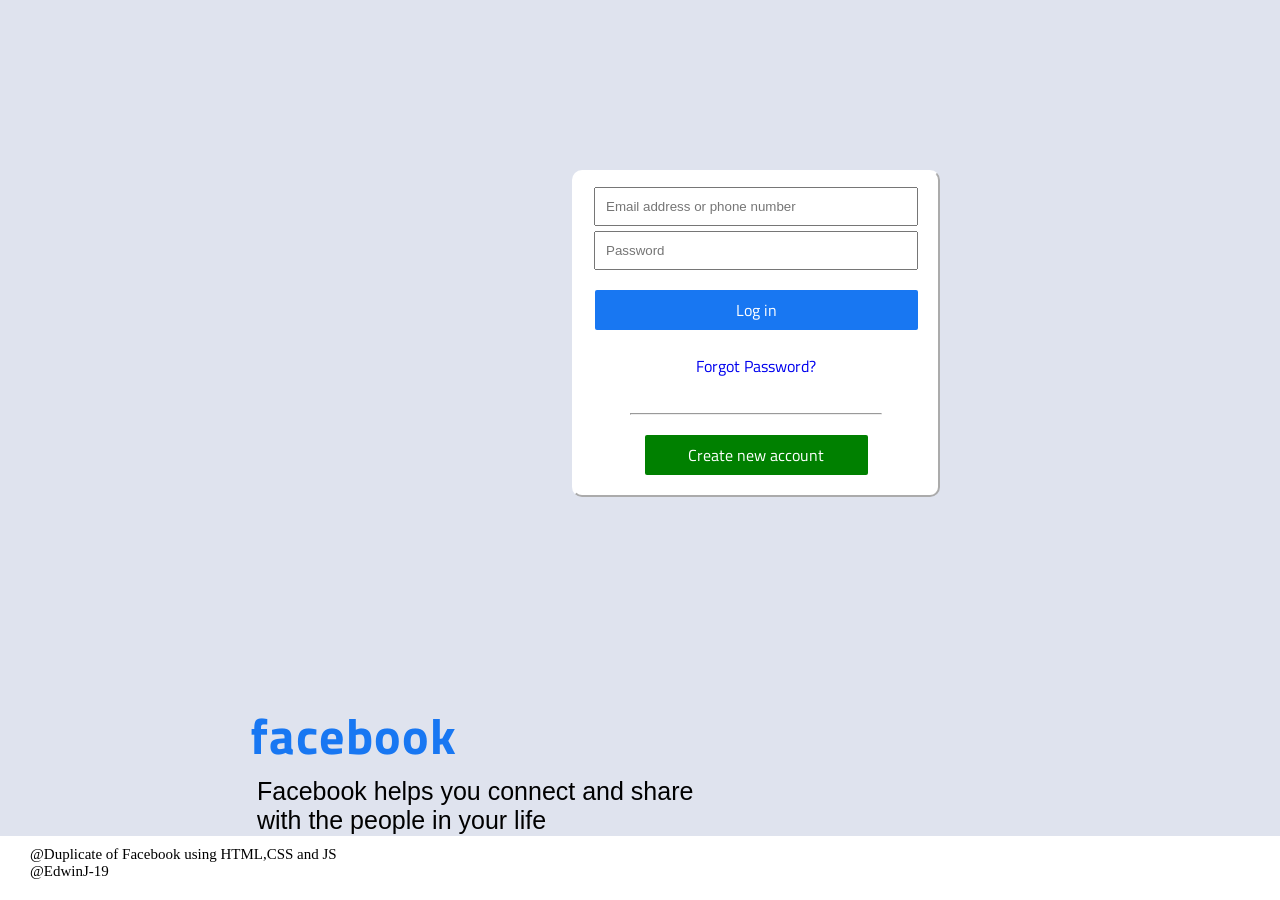
==== index.html @ 45914af6 "changes-1" ====
<!DOCTYPE html>
<html lang="en">
<head>
    <meta charset="UTF-8">
    <meta name="viewport" content="width=device-width, initial-scale=1.0">
    <title>Facebook</title>
    <link href="logo/f-1.jpg" rel="icon" type="img/x-icon">
    <link href="index.css" rel="stylesheet" type="text/css">
    <!-- Font Awesome Icons -->
    <link rel="stylesheet" href="https://cdnjs.cloudflare.com/ajax/libs/font-awesome/4.7.0/css/font-awesome.min.css">
    <!--Fonts-->
    <link href="https://fonts.googleapis.com/css2?family=Caveat&family=Croissant+One&family=Dancing+Script&family=Dela+Gothic+One&family=Fuggles&family=Handjet:wght@100&family=Montserrat:wght@100&family=Oswald:wght@300&family=Space+Mono&family=Teko:wght@300&family=Titillium+Web:wght@300&display=swap" rel="stylesheet">
</head>
<body>
    <div class="right box">
        <input class="email" type="email" placeholder="Email address or phone number" size="25"><br>
        <input class="pass" type="password" placeholder="Password"><br>
        <div class="l-1">    
            <a class="login" href="main.html">Log in</a><br>
            <a class="Forgot" href="#">Forgot Password?</a><br>
            <hr>
            <a class="create" href="#">Create new account</a>
        </div>
    </div>
    <div class="left box">
        <h1>facebook</h1>
        <p> Facebook helps you connect and share 
            <br>with the people in your life</p>
    </div>
    <footer>
       <p> @Duplicate of Facebook using HTML,CSS and JS <br>
        @EdwinJ-19 </p>
    </footer>
</body>
</html>
---- index.css ----
*{
    margin: 0;
    padding: 0;
}
body{
    background-color: #dfe3ee;
}
.right.box{
    font-family: 'Titillium Web', sans-serif;
    background-color: white;
    text-align: center;
    border: 2px outset white;
    display: block;
    margin: auto;
    float: right;
    margin-right: 340px;
    padding: 10px;
    margin-top: 170px;
    border-radius: 10px;
}
.right.box input{
    padding: 10px;
    margin: 10px;
    width: 300px;
}
.right.box .email{
    margin-top: 5px;
}
.right.box .pass{
    margin-top: -5px;
    margin-bottom: 20px;
}
.right.box .l-1 a{
    text-align: center;
    display: block;
    margin-bottom: 10px;
}
.right.box .l-1 .login{
    border: 0px solid rgb(18, 18, 18);
    border-radius: 2px;
    width: 307px;
    padding: 8px;
    margin: auto;
    text-decoration: none;
    color: white;
    background-color: #1877f2;
    transition: transform 0.5s ease-in-out;
}
.right.box .login:hover{
    transform: translateY(-3px);
}
.right.box .Forgot{
    text-decoration: none;
    transition: transform 0.5s ease-in-out;
}
.right.box .Forgot::after{
    content: "";
    display: block;
    margin: auto;
    height: 1px;
    width: 0;
    bottom: 0;
    left: 0;
    background-color: #1877f2;
    transition: all 0.5s ease-in-out;
}
.right.box .Forgot:hover::after{
    width: 35%;
}
.right.box .Forgot:hover{
    color: red;
    transition: all 0.5s ease-in-out;
}
.right.box hr{
    margin: auto;
    width: 250px;
}
.right.box .create{
    border: 0px solid rgb(18, 18, 18);
    border-radius: 2px;
    width: 207px;
    padding: 8px;
    margin:auto;
    margin-top: 20px;
    text-decoration: none;
    color: white;
    background-color: green;
    transition: transform 0.5s ease-in-out;
}
.right.box .create:hover{
    transform: translateY(-3px)
}
.left.box {
    display: inline-flex;
    margin-left: 150px;
    margin-top: 200px;
}
.left.box h1{
    font-family: 'Titillium Web', sans-serif;
    letter-spacing: 1px;
    font-weight: 1500;
    font-size: 50px;
    color: #1877f2;
    margin-left: 100px;
}
.left.box p{
    font-size: 25px;
    font-family: sans-serif;
    margin-top: 80px;
    margin-left: -200px;
}
footer{
    position: absolute;
    bottom: 0;
    right: 0;
    width: 100%;
    padding: 10px 0px 10px 10px;
    background-color: white;
}
footer p{
    font-size: 15px;
    padding-left: 30px;
    padding-bottom: 10px;
}
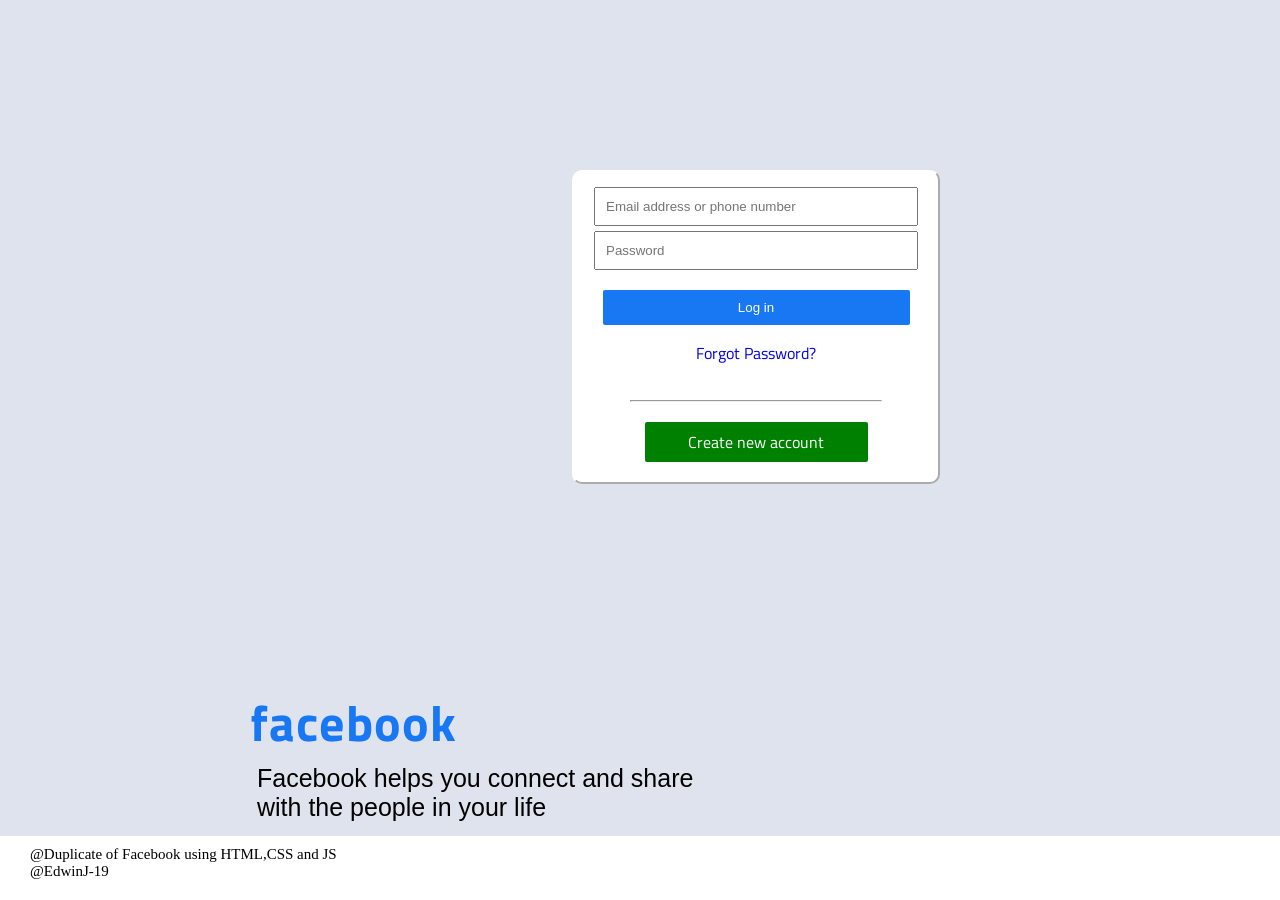
==== commit d565744d: "btnjsupdate" ====
--- a/index.html
+++ b/index.html
@@ -10,16 +10,18 @@
     <link rel="stylesheet" href="https://cdnjs.cloudflare.com/ajax/libs/font-awesome/4.7.0/css/font-awesome.min.css">
     <!--Fonts-->
     <link href="https://fonts.googleapis.com/css2?family=Caveat&family=Croissant+One&family=Dancing+Script&family=Dela+Gothic+One&family=Fuggles&family=Handjet:wght@100&family=Montserrat:wght@100&family=Oswald:wght@300&family=Space+Mono&family=Teko:wght@300&family=Titillium+Web:wght@300&display=swap" rel="stylesheet">
+    <!--JS LINK-->
+    <script src="log.js"></script>
 </head>
 <body>
     <div class="right box">
         <input class="email" type="email" placeholder="Email address or phone number" size="25"><br>
         <input class="pass" type="password" placeholder="Password"><br>
         <div class="l-1">    
-            <a class="login" href="main.html">Log in</a><br>
+            <input class="login" type="submit" value="Log in" onclick="b_1()"></input><br>
             <a class="Forgot" href="#">Forgot Password?</a><br>
             <hr>
-            <a class="create" href="#">Create new account</a>
+            <a class="create" onclick="b_2()">Create new account</a>
         </div>
     </div>
     <div class="left box">
--- a/index.css
+++ b/index.css
@@ -39,12 +39,13 @@
     border: 0px solid rgb(18, 18, 18);
     border-radius: 2px;
     width: 307px;
-    padding: 8px;
+    padding: 10px;
     margin: auto;
     text-decoration: none;
     color: white;
     background-color: #1877f2;
     transition: transform 0.5s ease-in-out;
+    cursor: alias;
 }
 .right.box .login:hover{
     transform: translateY(-3px);
@@ -52,6 +53,7 @@
 .right.box .Forgot{
     text-decoration: none;
     transition: transform 0.5s ease-in-out;
+    margin: 1rem;
 }
 .right.box .Forgot::after{
     content: "";
